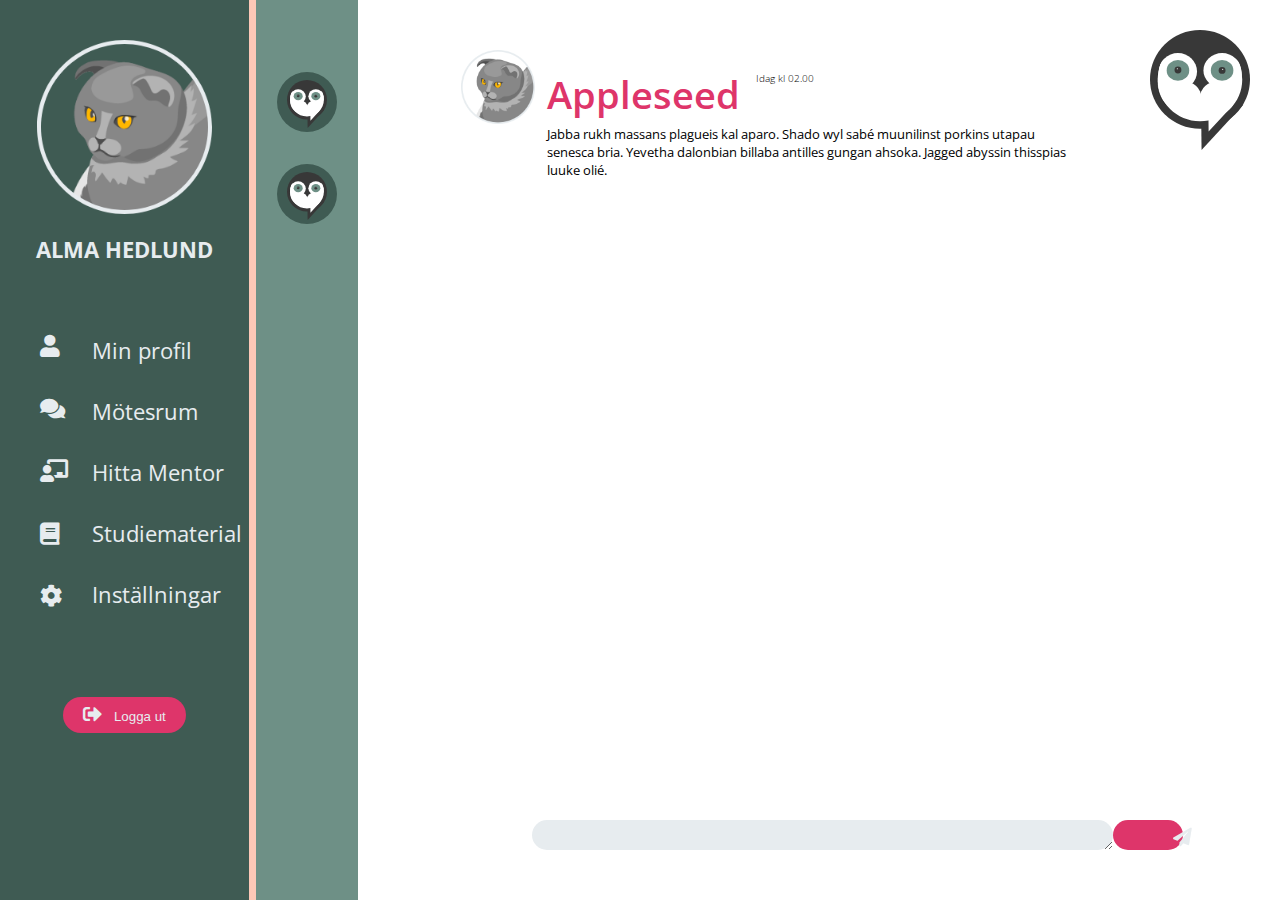
==== chat.html @ ff0a3547 "Chat changes" ====
<!DOCTYPE html>
<html lang="en">

<head>
    <meta charset="UTF-8">
    <meta http-equiv="X-UA-Compatible" content="IE=edge">
    <meta name="viewport" content="width=device-width, initial-scale=1.0">
    <link rel="stylesheet" href="https://cdnjs.cloudflare.com/ajax/libs/font-awesome/5.11.2/css/all.css">

    <link
        href="https://fonts.googleapis.com/css2?family=Open+Sans:ital,wght@0,300;0,400;0,600;0,700;0,800;1,300;1,400;1,600;1,700;1,800&display=swap"
        rel="stylesheet">

    <link rel="stylesheet" href="css/stylesheet.css">

    <title>Owlr</title>
</head>

<body>
    <header>
        <figure>
            <img class="cat-avatar" src="images/Catvatar.png" alt="avatar">
            <figcaption>Alma Hedlund</figcaption>
        </figure>

        <div class="flex-nav">
            <div>
                <i class="fas fa-user"></i>
                <i class="fas fa-comments"></i>
                <i class="fas fa-chalkboard-teacher"></i>
                <i class="fas fa-book"></i>
                <i class="fas fa-cog"></i>
            </div>
            <nav>
                <ul class="ul">
                    <li><a href="">Min profil</a></li>
                    <li><a href="">Mötesrum</a></li>
                    <li><a href="">Hitta Mentor</a></li>
                    <li><a href="">Studiematerial</a></li>
                    <li><a href="">Inställningar</a></li>
                </ul>
            </nav>
        </div>

        <button> <i class="fas fa-sign-out-alt"></i> <span>Logga ut</span> </button>

    </header>

    <main class="main-no-backgrund main-chat">
        <img class="owl" src="images/logo.svg" alt="Uggla">
        <aside>

            <img src="/images/RumsIkon.svg" class="room-icon" alt="">

            <div class="chat-icon-2 non-active-chat">
                <img src="/images/logo.svg" class="chat-icon" alt="Uggla">
            </div>

            <div class="chat-icon-3 non-active-chat">
                <img src="/images/logo.svg" class="chat-icon" alt="Uggla">
            </div>
        </aside>

        <div class="chat-content">
            <!-- Börja loop -->
            <div class="chat-msg">
                <img src="/images/Catvatar.png" alt="">
                <div class="chat-text">
                    <h3>Appleseed</h3>
                    <p class="chat-time">Idag kl 02.00</p>
                    <p class="chat-msg">Jabba rukh massans plagueis kal aparo. Shado wyl sabé muunilinst porkins utapau senesca bria. 
                        Yevetha dalonbian billaba antilles gungan ahsoka. Jagged abyssin thisspias luuke olié.</p>
                </div>
            </div>


            <form action="">
                <textarea name="" id="" cols="70" rows="1"></textarea>
                <button><i class="fas fa-paper-plane"></i></button>
            </form>
        </div>



    </main>

</body>

</html>
---- css/stylesheet.css ----
/* RESETS */
*, *::before, *::after {
    box-sizing: border-box;
  }
  body, p, ul {
    margin: 0;
  }
  h1, h2, h3, h4, h5, h6 {
      margin: 0;
    }
    figure { margin: 0;}
    .ul {margin: 0;     padding-inline-start: 0;}

  /* END RESETS */


body {
    display: flex;
    font-family: 'Open Sans', sans-serif;
}
header {
    width: 20%;
    background-color: #3F5B53;
    border-right: solid 7px #fdc8b7;
}
.main {
    height: 100vh;
    width: 80%;
    padding: 120px 0 0 150px;
    background-image: url("/images/background4.svg");
    background-color: #E7ECEF;
    background-repeat: no-repeat;
    background-position: right bottom;
}
.strecket {
    border-bottom: 4px solid #FDC8B7;
    width: 90px;
    margin-top: 4px;
}
h1 {
    font-size: 3.5em;
}
h2 {
    margin-top: 50px;
    font-weight: normal;
    font-size: 2em;
}
.owl {
    width: 100px;
    height: auto;
    position: fixed;
    top: 30px;
    right: 30px;
}
.cat-avatar {
    width: 70%;
    height: auto;
    margin: auto;
    display: block;
    margin-top: 40px;
}
nav {
    margin-top: 70px;
    margin-left: 10px;
}
.fas {
    color: #E7ECEF;
    font-size: 1.4em;
    margin-bottom: 40px;
    padding-left: 40px;
}
ul {
    list-style-type: none;
    padding-left: 50px; 
}
li>a {
    color: #E7ECEF;
    text-decoration: none;
    margin-bottom: 30px;
    display: block;
    font-size: 1.4em;
    padding-left: 50px;
}
figcaption {
    color: #E7ECEF;
    font-weight: bold;
    text-transform: uppercase;
    text-align: center;
    margin-top: 20px;
    font-size: 1.4em;
}
.pink {
    color: #DE356A;
}
.flex-nav{
    display: flex;
}
.flex-nav>div {
    width: 13%;
    margin-top: 70px;
}
.fa-sign-out-alt {
    margin-right: 8px;
    margin-bottom: 0;
    padding-left: 0;
}
button {
    background-color: #DE356A;
    border: none;
    border-radius: 20px;
    padding: 8px 20px 3px 20px;
    margin: auto;
    display: block;
    margin-top: 50px;
}
button>span {
    color: #E7ECEF;
    padding-bottom: 6px;
    display: inline-block;
}
.main-no-backgrund {
    background-image: none;
}
.active {
    text-decoration: underline #DE356A;
}
.active-icon {
    color: #DE356A;
    border-left: #DE356A 4px solid;
}
.profile-flex{
    display: flex;
    background-color: #3F5B53;
    width: 900px;
    border-radius: 20px;
    padding: 30px;
}
.profile-flex>div {
    width: 30%;
    margin-right: 90px;
}

.mini-pic{
    width: 100px;
    height: 100px;
    float: left;
    clear: both;
}
.big-pic {
    width: 490px;
    height: 490px;
}
.bold {
    color: #E7ECEF;
    font-weight: bold;
    font-size: 1.6em;
    margin-top: 10px;
}
.margin-under {
    margin-bottom: 40px;
    color: #E7ECEF;
}
.down {
    margin-top: 50px;
}
.profile-name {
    margin-top: 10px;
    text-transform: uppercase;
    font-size: 1.6em;
    font-weight: 600;
    margin-bottom: 50px;
}
h3 {
    margin-top: 50px;
    margin-bottom: 5px;
    color: #DE356A;
    font-size: 3em;
}

.login-body {
    background-image: url("/images/LoginBackground.svg");
    background-size: cover;
    background-repeat: no-repeat;
    background-color: none;
    height: 100vh;

}
.login-main {
    background-image: none;
    margin-top: 200px;
    background-color: #E7ECEF;
    margin: auto;
    padding: 40px 60px;
    border-radius: 50px;;
}
.login-main>form>input{
    display: block;
}
.login-main>form>input[type=submit]{
    margin: 30px auto 50px auto;
    padding: 10px 50px;
    background-color: #DE356A;
    color: #E7ECEF;
    border-radius: 8px;
    border: none;
    font-size: 1em;
    font-weight: bold;
    letter-spacing: 0.1em;
}
.login-main>form>input[type=text],  .login-main>form>input[type=password]{
    width: 400px;
    height: 40px;
    border-radius: 5px;
    border: solid 1px gray;
    background-color: rgb(250, 250, 250);
}
label {
    font-weight: bold;
    margin-top: 20px;
    display: block;
    font-size: 1em;
}
.small {
    font-size: 0.9em;
}
.forgot {
    text-decoration: none;
    color: #DE356A;
}
.forgot-bold {
    font-weight: bold;
}
.block {
    font-weight: bold;
    text-align: center;
    font-size: 0.9em;
}
h4 {
    text-align: center;
    font-size: 1.7em;
    margin-bottom: 20px;
}
.login-main>img {
    margin: auto;
    display: block;
    width: 30%;
    margin-bottom: 30px;
}



/* Chat */
.main-chat {
    background-color: #FFFFFF;
    float: left;
    width: 90%;
    padding: 0;
}
aside {
    background-color: #6E9086;
    float: left;
    width: 10%;
    height: 100vh;
    padding-top: 40px;
}
.chat-icon {
    width: 40px;
    padding-top: 0.5rem;
    display: block;
    margin: 0 auto;
}
.room-icon {
    display: block;
    margin: 0 auto;
    width: 60%;
}

.chat-icon-1, .chat-icon-2, .chat-icon-3 {
    z-index: 20;
    width: 60px;
    height: 60px;
    background-color: #3F5B53;
    border-radius: 100%;
    margin: 0 auto;
}
.non-active-chat {
    margin-top: 2rem;
}
.chat-content {
    padding-top: 50px;

    display: block;
    margin: 0 auto;
    width: 60%;
    height: 100vh;
}
.chat-msg {
    display: block;
    height: 90px;
    margin-bottom: 2rem;
}
.chat-msg img {
    float: left;
    width: 12%;
    margin-right: 2%;
}
.chat-text {
    font-size: 0.8rem;
    float: left;
    width: 86%;
    margin-top: 0.1rem;
}
.chat-text h3 {
    float: left;
    width: auto;
    font-weight: 600;
    margin-top: 1rem;
}
.chat-time {
    margin-left: 1rem;
    padding-top: 0.3rem;
    float: left;
    font-weight: 200;
    font-size: 0.6rem;
    margin-top: 1rem;
    width: auto;
}
.chat-msg {
    float: left;
    width: 100%;
}
form {
    position: fixed;
    left: 500px;
    bottom: 50px;
}
textarea {
    background-color: #E7ECEF;
    float: left;
    border: none;
    outline: none;
    margin-left: 2rem;
    border-radius: 15px;
    height: 30px;
}
form button {
    float: left;
    width: 70px;
    margin: 0;

}
form button .fas {
    margin: 0;
}
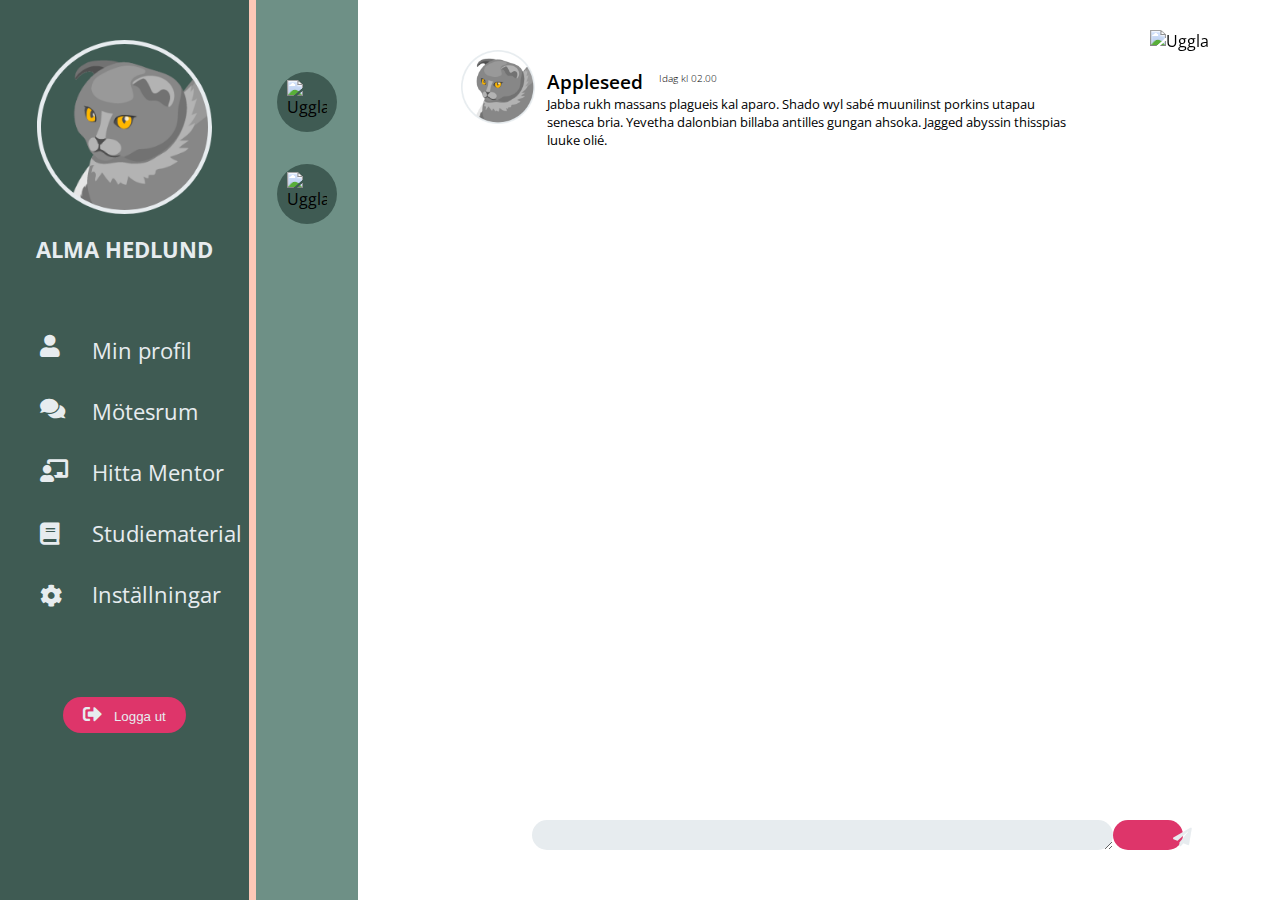
==== commit 17c128d4: "added styling" ====
--- a/chat.html
+++ b/chat.html
@@ -66,7 +66,7 @@
             <div class="chat-msg">
                 <img src="/images/Catvatar.png" alt="">
                 <div class="chat-text">
-                    <h3>Appleseed</h3>
+                    <h3 class="chat-h3">Appleseed</h3>
                     <p class="chat-time">Idag kl 02.00</p>
                     <p class="chat-msg">Jabba rukh massans plagueis kal aparo. Shado wyl sabé muunilinst porkins utapau senesca bria. 
                         Yevetha dalonbian billaba antilles gungan ahsoka. Jagged abyssin thisspias luuke olié.</p>
--- a/css/stylesheet.css
+++ b/css/stylesheet.css
@@ -310,11 +310,14 @@
     width: 86%;
     margin-top: 0.1rem;
 }
-.chat-text h3 {
+.chat-h3 {
     float: left;
     width: auto;
     font-weight: 600;
     margin-top: 1rem;
+    margin-bottom: 0;
+    color: black;
+    font-size: 1.5em;
 }
 .chat-time {
     margin-left: 1rem;
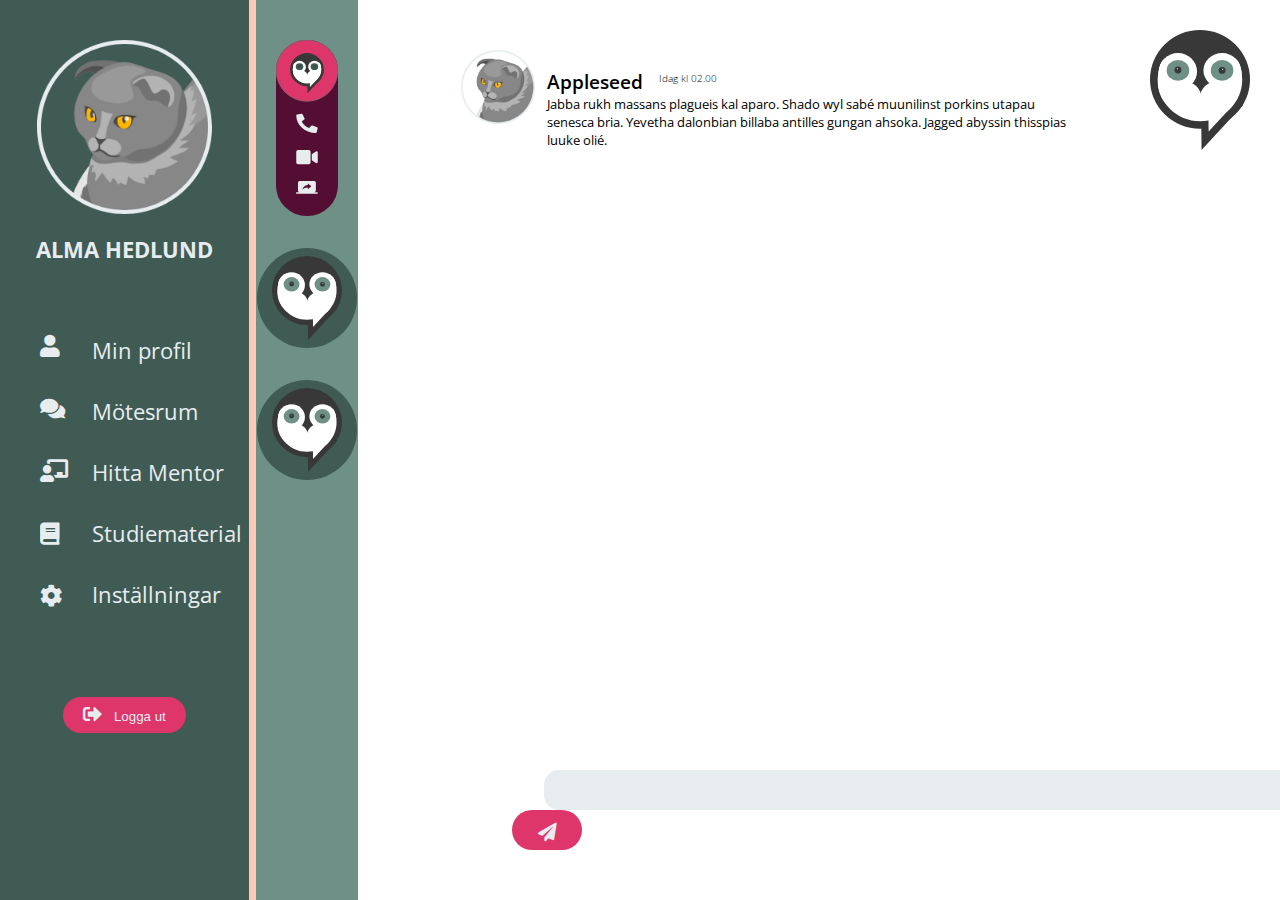
==== commit 2744bb5c: "fixade chatten" ====
--- a/chat.html
+++ b/chat.html
@@ -33,9 +33,9 @@
             </div>
             <nav>
                 <ul class="ul">
-                    <li><a href="">Min profil</a></li>
-                    <li><a href="">Mötesrum</a></li>
-                    <li><a href="">Hitta Mentor</a></li>
+                    <li><a href="profile.html">Min profil</a></li>
+                    <li><a href="chat.html">Mötesrum</a></li>
+                    <li><a href="mentor.html">Hitta Mentor</a></li>
                     <li><a href="">Studiematerial</a></li>
                     <li><a href="">Inställningar</a></li>
                 </ul>
--- a/css/stylesheet.css
+++ b/css/stylesheet.css
@@ -264,7 +264,7 @@
     padding-top: 40px;
 }
 .chat-icon {
-    width: 40px;
+    width: 70px;
     padding-top: 0.5rem;
     display: block;
     margin: 0 auto;
@@ -277,8 +277,8 @@
 
 .chat-icon-1, .chat-icon-2, .chat-icon-3 {
     z-index: 20;
-    width: 60px;
-    height: 60px;
+    width: 100px;
+    height: 100px;
     background-color: #3F5B53;
     border-radius: 100%;
     margin: 0 auto;
@@ -334,7 +334,7 @@
 }
 form {
     position: fixed;
-    left: 500px;
+    left: 40%;
     bottom: 50px;
 }
 textarea {
@@ -344,14 +344,17 @@
     outline: none;
     margin-left: 2rem;
     border-radius: 15px;
-    height: 30px;
+    height: 40px;
+    width: 800px;
 }
 form button {
     float: left;
     width: 70px;
+    height: 40px;
     margin: 0;
 
 }
 form button .fas {
     margin: 0;
-}
+    padding: 0;
+}
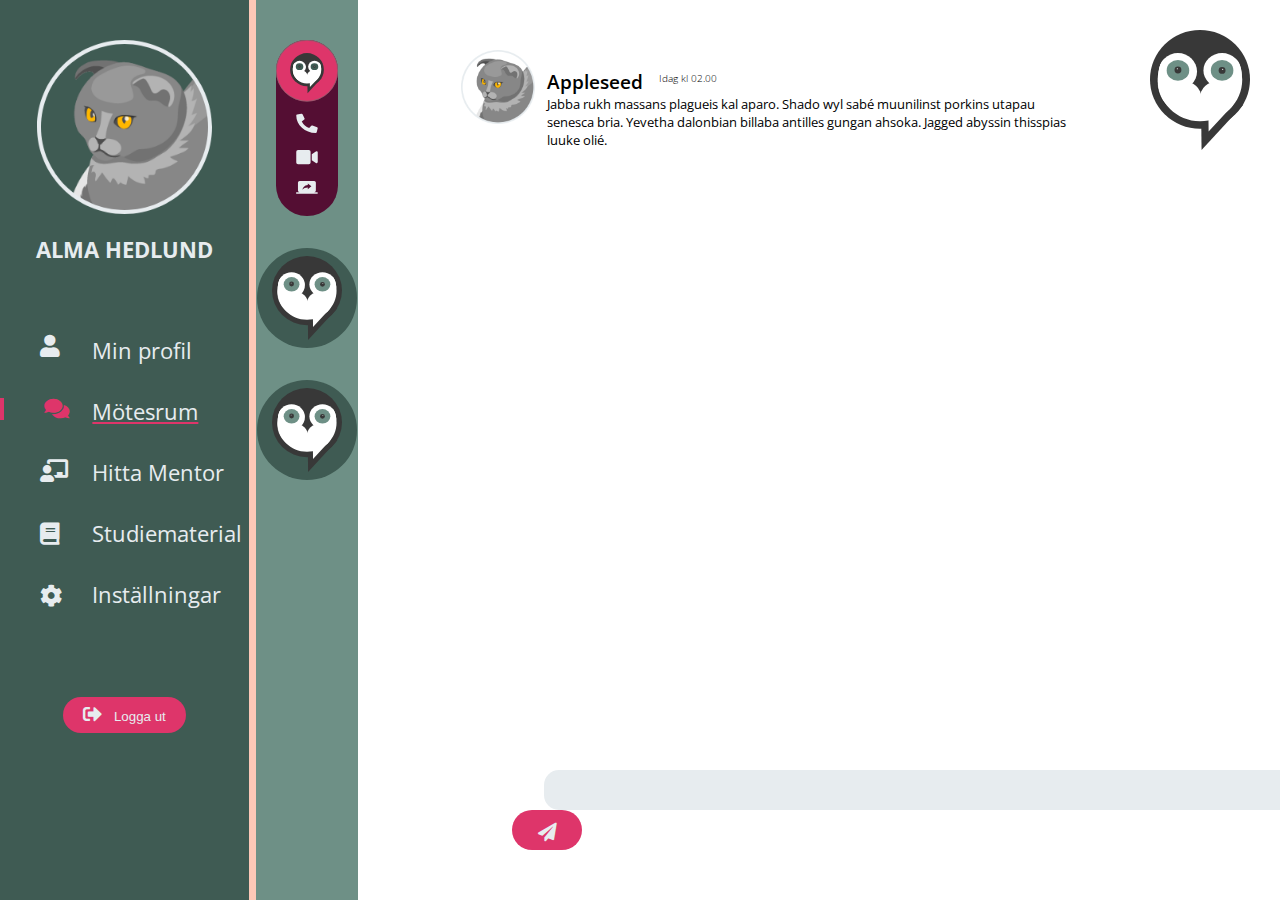
==== commit 7dbe19b8: "Being cool" ====
--- a/chat.html
+++ b/chat.html
@@ -26,7 +26,7 @@
         <div class="flex-nav">
             <div>
                 <i class="fas fa-user"></i>
-                <i class="fas fa-comments"></i>
+                <i class="fas fa-comments active-icon"></i>
                 <i class="fas fa-chalkboard-teacher"></i>
                 <i class="fas fa-book"></i>
                 <i class="fas fa-cog"></i>
@@ -34,7 +34,7 @@
             <nav>
                 <ul class="ul">
                     <li><a href="profile.html">Min profil</a></li>
-                    <li><a href="chat.html">Mötesrum</a></li>
+                    <li><a href="chat.html" class="active" >Mötesrum</a></li>
                     <li><a href="mentor.html">Hitta Mentor</a></li>
                     <li><a href="">Studiematerial</a></li>
                     <li><a href="">Inställningar</a></li>
@@ -74,7 +74,7 @@
             </div>
 
 
-            <form action="">
+            <form action="" class="form1">
                 <textarea name="" id="" cols="70" rows="1"></textarea>
                 <button><i class="fas fa-paper-plane"></i></button>
             </form>
--- a/css/stylesheet.css
+++ b/css/stylesheet.css
@@ -332,7 +332,7 @@
     float: left;
     width: 100%;
 }
-form {
+.form1 {
     position: fixed;
     left: 40%;
     bottom: 50px;
